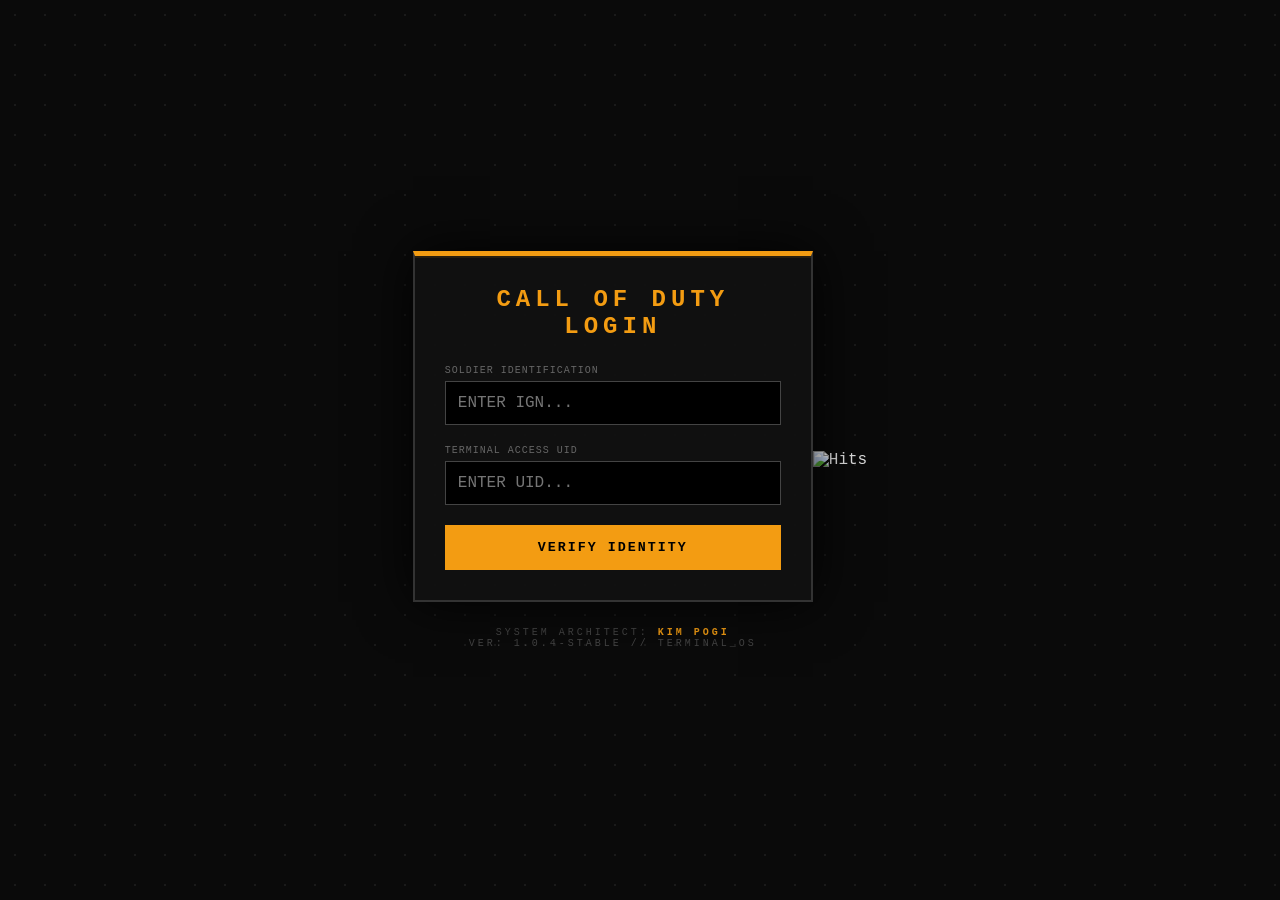
==== index.html @ e6d5feb8 "Update index.html" ====
<!DOCTYPE html>
<html lang="en">
<head>
    <meta charset="UTF-8">
    <meta name="viewport" content="width=device-width, initial-scale=1.0">
    <title>CODM Soldier Terminal | Dev: YOUR NAME</title>
    <link rel="stylesheet" href="newlogin.css">
</head>
<body>

    <div class="terminal-container">
        <div id="loginCard" class="card">
            <div class="glitch-wrapper">
                <h2 class="glitch" data-text="SYSTEM LOGIN">CALL OF DUTY LOGIN</h2>
            </div>
            
            <div class="input-group">
                <label>SOLDIER IDENTIFICATION</label>
                <input type="text" id="username" placeholder="ENTER IGN..." autocomplete="off">
            </div>
            
            <div class="input-group">
                <label>TERMINAL ACCESS UID</label>
                <input type="password" id="uid" placeholder="ENTER UID...">
            </div>
            
            <button class="deploy-btn" onclick="authenticate()">VERIFY IDENTITY</button>
            <div id="error" class="error-msg">ACCESS DENIED: INVALID CREDENTIALS</div>
        </div>

        <div id="profileCard" class="card hidden">
            <div class="profile-header">
                <div class="avatar-frame" id="pAvatar"></div>
                <div class="soldier-info">
                    <h1 id="pName">---</h1>
                    <p class="uid-tag" id="pUid">UID: ---</p>
                </div>
            </div>
            
            <div class="stats-row">
                <div class="stat-card"><span>RANK</span><strong id="pRank">---</strong></div>
                <div class="stat-card"><span>K/D</span><strong id="pKd">0.00</strong></div>
                <div class="stat-card"><span>LEVEL</span><strong id="pLvl">0</strong></div>
            </div>

            <p class="admin-seal">AUTHORIZED BY SYSTEM ADMIN: <span class="dev-highlight">KIM POGI</span></p>
            <button class="deploy-btn logout-style" onclick="logout()">ABORT SESSION</button>
        </div>

        <div class="dev-credits">
            <p>SYSTEM ARCHITECT: <span class="dev-name">KIM POGI</span></p>
            <p class="sys-version">VER: 1.0.4-STABLE // TERMINAL_OS</p>
        </div>
    </div>

    <script src="function.js"></script>
    <div style="margin-top: 20px; text-align: center;">
    <img src="https://hits.seeyoufarm.com/api/count/incr/badge.svg?url=https%3A%2F%2Fkimput-cpu.github.io%2FCODM-LOGIN&count_bg=%23F39C12&title_bg=%23555555&icon=&icon_color=%23E7E7E7&title=SOLDIERS+VISITED&edge_flat=false" alt="Hits">
</div>
</body>
</html>
---- newlogin.css ----
/* --- BASE & THEME --- */
* {
    margin: 0;
    padding: 0;
    box-sizing: border-box;
    font-family: 'Courier New', Courier, monospace;
}

body {
    background-color: #0a0a0a;
    background-image: radial-gradient(circle, #1a1a1a 1px, transparent 1px);
    background-size: 30px 30px;
    color: #e0e0e0;
    display: flex;
    justify-content: center;
    align-items: center;
    min-height: 100vh;
    overflow: hidden;
}

/* --- ANIMATIONS --- */
@keyframes fadeIn {
    from { opacity: 0; transform: translateY(20px); }
    to { opacity: 1; transform: translateY(0); }
}

@keyframes shake {
    0%, 100% { transform: translateX(0); }
    25% { transform: translateX(-8px); }
    75% { transform: translateX(8px); }
}

@keyframes scanline {
    0% { transform: translateY(-100%); }
    100% { transform: translateY(1000%); }
}

@keyframes pulse {
    0%, 100% { opacity: 0.4; }
    50% { opacity: 1; }
}

/* --- CARDS --- */
.terminal-container { width: 100%; max-width: 400px; }

.card {
    background: rgba(17, 17, 17, 0.98);
    border: 2px solid #333;
    border-top: 5px solid #f39c12;
    padding: 30px;
    box-shadow: 0 0 50px rgba(0,0,0,0.9);
    animation: fadeIn 0.6s ease-out;
    position: relative;
    overflow: hidden;
}

.card::after {
    content: "";
    position: absolute;
    top: 0; left: 0; width: 100%; height: 2px;
    background: rgba(243, 156, 18, 0.1);
    animation: scanline 6s linear infinite;
    pointer-events: none;
}

h2 {
    text-align: center;
    color: #f39c12;
    letter-spacing: 5px;
    margin-bottom: 25px;
}

/* --- INPUTS & BUTTONS --- */
.input-group { margin-bottom: 20px; }

label { display: block; font-size: 10px; color: #666; margin-bottom: 5px; letter-spacing: 1px; }

input {
    width: 100%;
    padding: 12px;
    background: #000;
    border: 1px solid #444;
    color: #f39c12;
    font-size: 16px;
    outline: none;
    transition: 0.3s;
}

input:focus { border-color: #f39c12; box-shadow: 0 0 10px rgba(243, 156, 18, 0.3); }

.deploy-btn {
    width: 100%;
    padding: 15px;
    background: #f39c12;
    color: #000;
    border: none;
    font-weight: 900;
    cursor: pointer;
    letter-spacing: 2px;
    transition: 0.3s;
}

.deploy-btn:hover { background: #fff; box-shadow: 0 0 20px #f39c12; }

/* --- PROFILE DESIGN --- */
.profile-header { display: flex; align-items: center; gap: 20px; margin-bottom: 20px; }

.avatar-frame {
    width: 90px; height: 90px;
    border: 2px solid #f39c12;
    background: #222;
    overflow: hidden;
    box-shadow: 0 0 15px rgba(243, 156, 18, 0.3);
}

.avatar-frame img { width: 100%; height: 100%; object-fit: cover; }

.stats-row { display: grid; grid-template-columns: 1fr 1fr 1fr; gap: 10px; margin-top: 20px; }

.stat-card { background: #050505; padding: 10px; border: 1px solid #333; text-align: center; }

.stat-card strong { color: #f39c12; font-size: 16px; display: block; }

/* --- CREDITS & FOOTER --- */
.dev-credits {
    margin-top: 25px;
    text-align: center;
    font-size: 10px;
    letter-spacing: 3px;
    color: #444;
    animation: pulse 3s infinite;
}

.dev-name { color: #f39c12; font-weight: bold; }

.admin-seal {
    font-size: 9px;
    color: #444;
    text-align: center;
    margin: 20px 0 10px 0;
    border-top: 1px solid #222;
    padding-top: 10px;
}

.dev-highlight { color: #f39c12; font-weight: bold; }

/* --- STATES --- */
.error-msg {
    color: #ff4d4d;
    font-size: 11px;
    text-align: center;
    margin-top: 15px;
    display: none;
    animation: shake 0.4s ease;
}

.hidden { display: none; }

.logout-style { background: #222; color: #777; margin-top: 10px; font-size: 11px; }
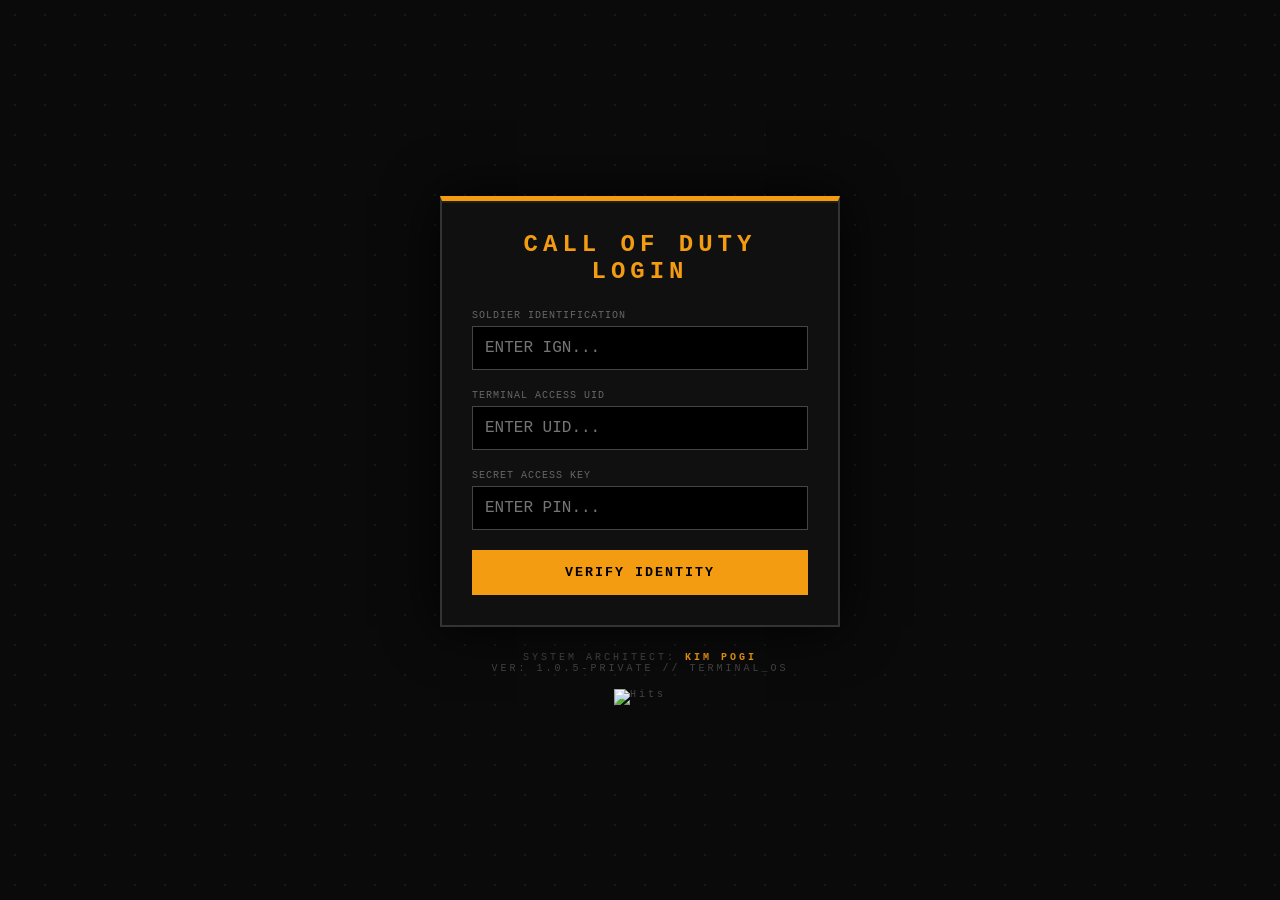
==== commit 5809a9fc: "Add secret access key input and update version Added a secret access key input field and updated ver" ====
--- a/index.html
+++ b/index.html
@@ -3,7 +3,7 @@
 <head>
     <meta charset="UTF-8">
     <meta name="viewport" content="width=device-width, initial-scale=1.0">
-    <title>CODM Soldier Terminal | Dev: YOUR NAME</title>
+    <title>CODM Soldier Terminal | Dev: KIM POGI</title>
     <link rel="stylesheet" href="newlogin.css">
 </head>
 <body>
@@ -23,9 +23,14 @@
                 <label>TERMINAL ACCESS UID</label>
                 <input type="password" id="uid" placeholder="ENTER UID...">
             </div>
+
+            <div class="input-group">
+                <label>SECRET ACCESS KEY</label>
+                <input type="password" id="accessKey" placeholder="ENTER PIN...">
+            </div>
             
             <button class="deploy-btn" onclick="authenticate()">VERIFY IDENTITY</button>
-            <div id="error" class="error-msg">ACCESS DENIED: INVALID CREDENTIALS</div>
+            <div id="error" class="error-msg" style="display:none;">ACCESS DENIED: INVALID CREDENTIALS</div>
         </div>
 
         <div id="profileCard" class="card hidden">
@@ -49,13 +54,14 @@
 
         <div class="dev-credits">
             <p>SYSTEM ARCHITECT: <span class="dev-name">KIM POGI</span></p>
-            <p class="sys-version">VER: 1.0.4-STABLE // TERMINAL_OS</p>
+            <p class="sys-version">VER: 1.0.5-PRIVATE // TERMINAL_OS</p>
+            
+            <div style="margin-top: 15px;">
+                <img src="https://hits.seeyoufarm.com/api/count/incr/badge.svg?url=https%3A%2F%2Fkimput-cpu.github.io%2FCODM-LOGIN&count_bg=%23F39C12&title_bg=%23555555&icon=&icon_color=%23E7E7E7&title=SOLDIERS+VISITED&edge_flat=false" alt="Hits">
+            </div>
         </div>
     </div>
 
     <script src="function.js"></script>
-    <div style="margin-top: 20px; text-align: center;">
-    <img src="https://hits.seeyoufarm.com/api/count/incr/badge.svg?url=https%3A%2F%2Fkimput-cpu.github.io%2FCODM-LOGIN&count_bg=%23F39C12&title_bg=%23555555&icon=&icon_color=%23E7E7E7&title=SOLDIERS+VISITED&edge_flat=false" alt="Hits">
-</div>
 </body>
 </html>
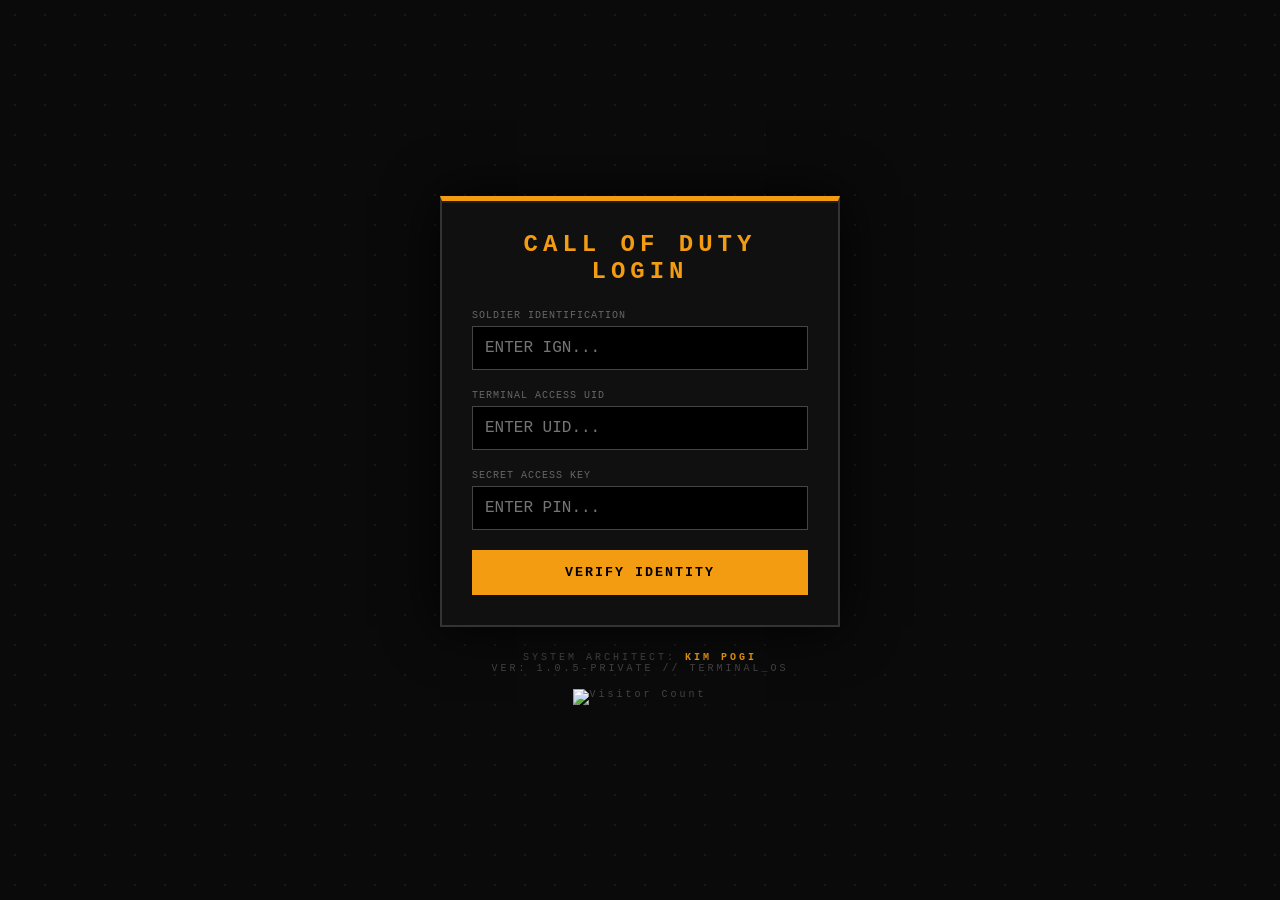
==== commit 36ed6517: "Update index.html" ====
--- a/index.html
+++ b/index.html
@@ -57,7 +57,7 @@
             <p class="sys-version">VER: 1.0.5-PRIVATE // TERMINAL_OS</p>
             
             <div style="margin-top: 15px;">
-                <img src="https://hits.seeyoufarm.com/api/count/incr/badge.svg?url=https%3A%2F%2Fkimput-cpu.github.io%2FCODM-LOGIN&count_bg=%23F39C12&title_bg=%23555555&icon=&icon_color=%23E7E7E7&title=SOLDIERS+VISITED&edge_flat=false" alt="Hits">
+              <img src="https://count.getloli.com/get/@kimput-codm?theme=rule_34" alt="Visitor Count" style="height: 30px;">
             </div>
         </div>
     </div>
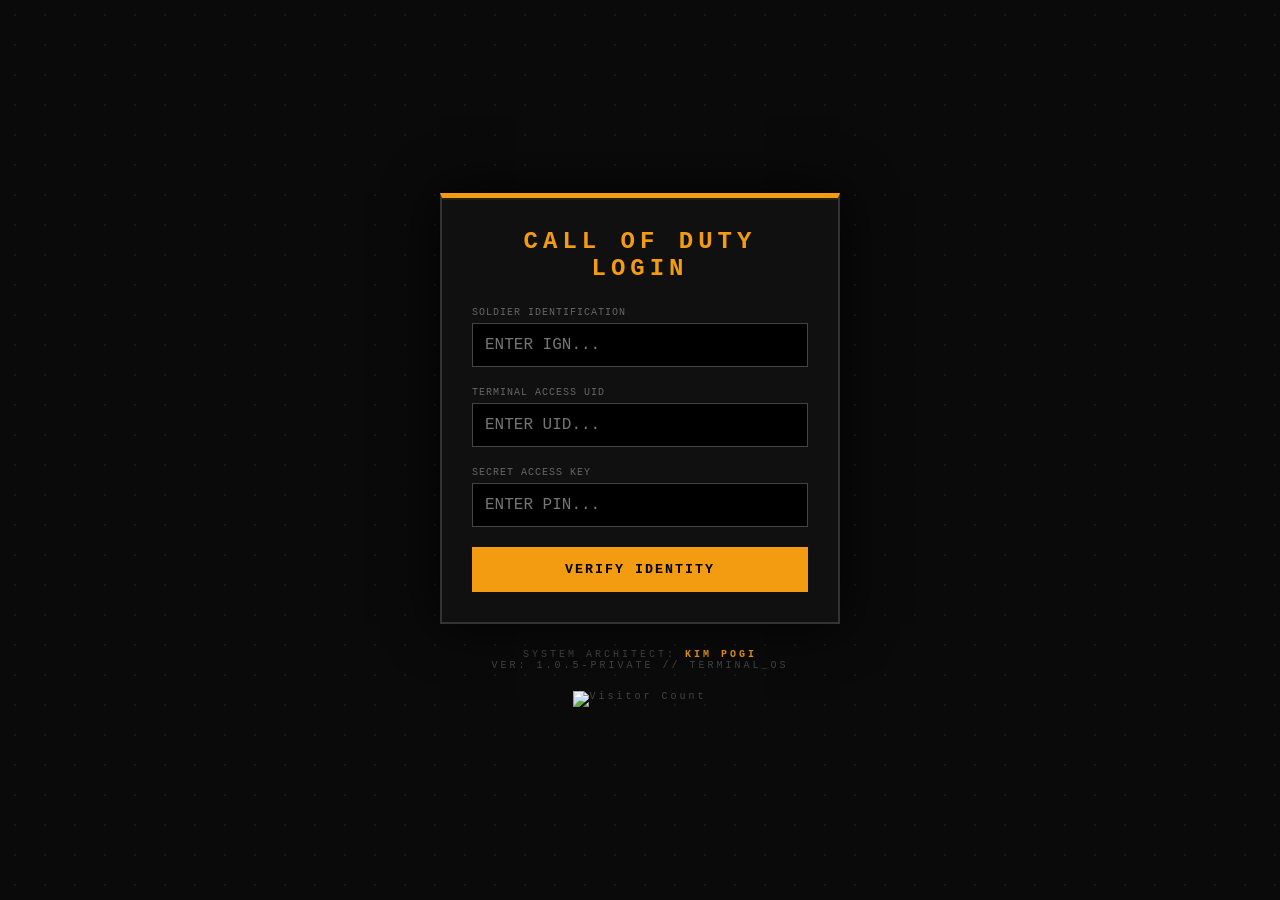
==== commit b7c9d635: "Update index.html" ====
--- a/index.html
+++ b/index.html
@@ -56,9 +56,9 @@
             <p>SYSTEM ARCHITECT: <span class="dev-name">KIM POGI</span></p>
             <p class="sys-version">VER: 1.0.5-PRIVATE // TERMINAL_OS</p>
             
-            <div style="margin-top: 15px;">
-              <img src="https://count.getloli.com/get/@kimput-codm?theme=rule_34" alt="Visitor Count" style="height: 30px;">
-            </div>
+        <div style="margin-top: 20px;">
+            <img src="https://img.shields.io/endpoint?url=https%3A%2F%2Fhits.dwyl.com%2Fkimput-cpu%2FCODM-LOGIN.json%3Fshow%3Dtrue&style=for-the-badge&color=orange&label=SOLDIERS%20DEPLOYED" alt="Visitor Count">
+         </div>
         </div>
     </div>
 
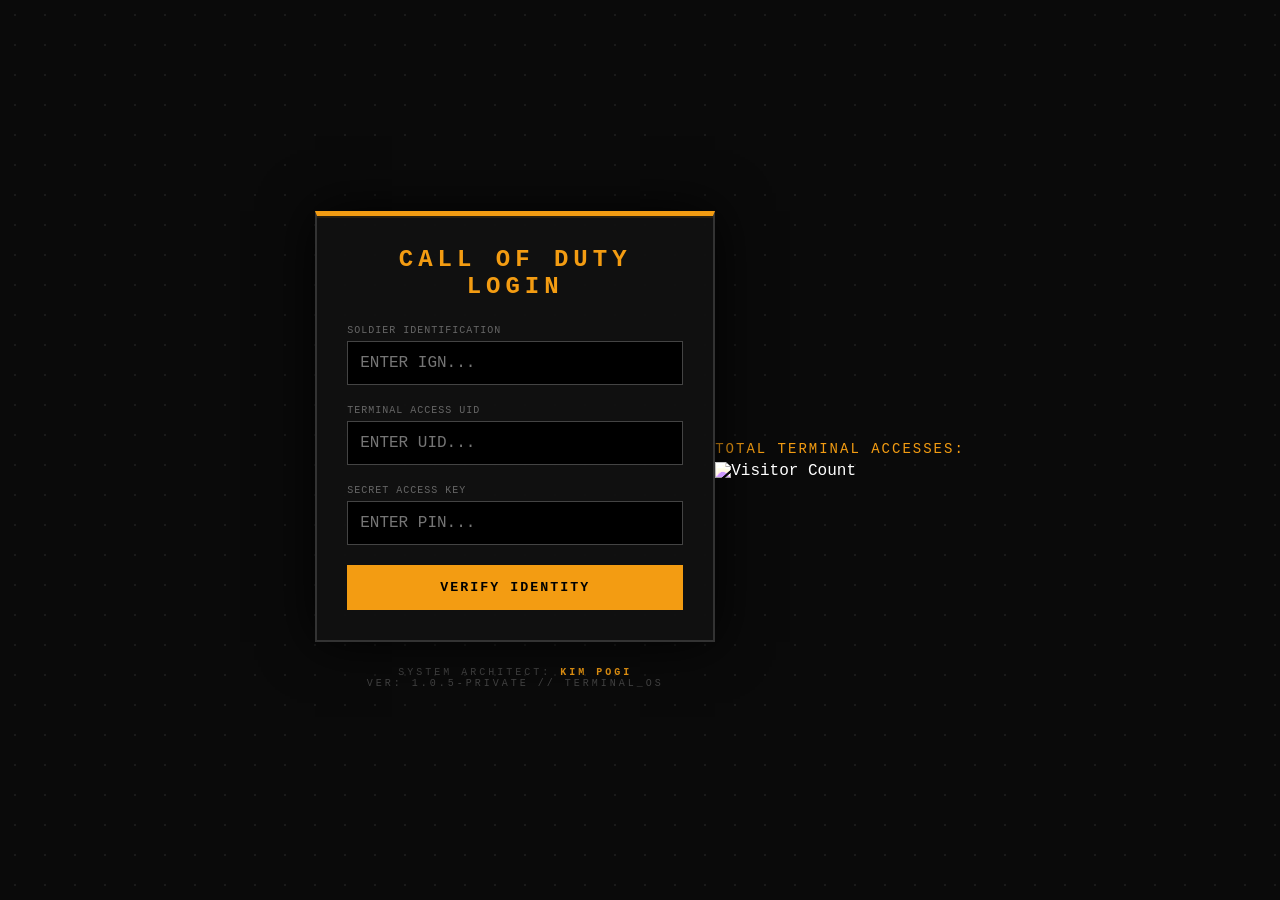
==== commit 80cbd2d7: "Fix HTML structure and add visitor count feature" ====
--- a/index.html
+++ b/index.html
@@ -55,13 +55,15 @@
         <div class="dev-credits">
             <p>SYSTEM ARCHITECT: <span class="dev-name">KIM POGI</span></p>
             <p class="sys-version">VER: 1.0.5-PRIVATE // TERMINAL_OS</p>
-            
-        <div style="margin-top: 20px;">
-            <img src="https://img.shields.io/endpoint?url=https%3A%2F%2Fhits.dwyl.com%2Fkimput-cpu%2FCODM-LOGIN.json%3Fshow%3Dtrue&style=for-the-badge&color=orange&label=SOLDIERS%20DEPLOYED" alt="Visitor Count">
-         </div>
         </div>
     </div>
 
     <script src="function.js"></script>
+    <div style="margin-top: 20px;">
+    <p style="color: #F39C12; font-size: 14px; margin-bottom: 5px; font-family: 'Courier New', Courier, monospace; letter-spacing: 2px;">
+        TOTAL TERMINAL ACCESSES:
+    </p>
+    <img src="https://count.getloli.com/get/@kimput-codm-v2?theme=asoul" alt="Visitor Count" style="filter: hue-rotate(160deg) brightness(1.2); height: 35px;">
+</div>
 </body>
 </html>
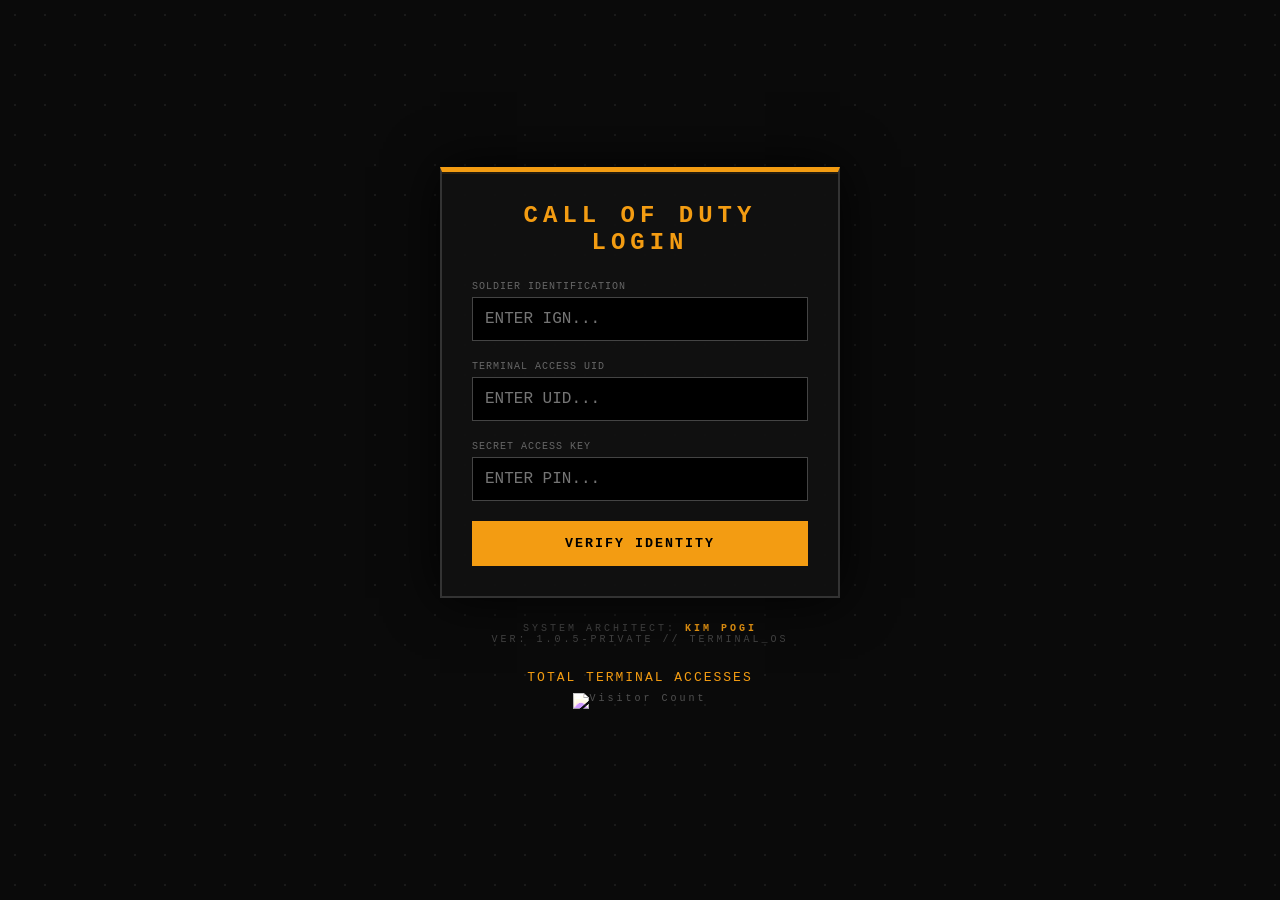
==== commit 3ac086f3: "Refactor index.html for improved layout and styling Updated the structure and styling of the termina" ====
--- a/index.html
+++ b/index.html
@@ -52,18 +52,19 @@
             <button class="deploy-btn logout-style" onclick="logout()">ABORT SESSION</button>
         </div>
 
-        <div class="dev-credits">
+        <div class="dev-credits" style="display: flex; flex-direction: column; align-items: center; text-align: center;">
             <p>SYSTEM ARCHITECT: <span class="dev-name">KIM POGI</span></p>
             <p class="sys-version">VER: 1.0.5-PRIVATE // TERMINAL_OS</p>
+            
+            <div style="margin-top: 25px; display: flex; flex-direction: column; align-items: center;">
+                <p style="color: #F39C12; font-size: 13px; margin-bottom: 8px; font-family: 'Courier New', Courier, monospace; letter-spacing: 2px;">
+                    TOTAL TERMINAL ACCESSES
+                </p>
+                <img src="https://count.getloli.com/get/@kimput-codm-v2?theme=asoul" alt="Visitor Count" style="filter: hue-rotate(160deg) brightness(1.2); height: 40px;">
+            </div>
         </div>
     </div>
 
     <script src="function.js"></script>
-    <div style="margin-top: 20px;">
-    <p style="color: #F39C12; font-size: 14px; margin-bottom: 5px; font-family: 'Courier New', Courier, monospace; letter-spacing: 2px;">
-        TOTAL TERMINAL ACCESSES:
-    </p>
-    <img src="https://count.getloli.com/get/@kimput-codm-v2?theme=asoul" alt="Visitor Count" style="filter: hue-rotate(160deg) brightness(1.2); height: 35px;">
-</div>
 </body>
 </html>
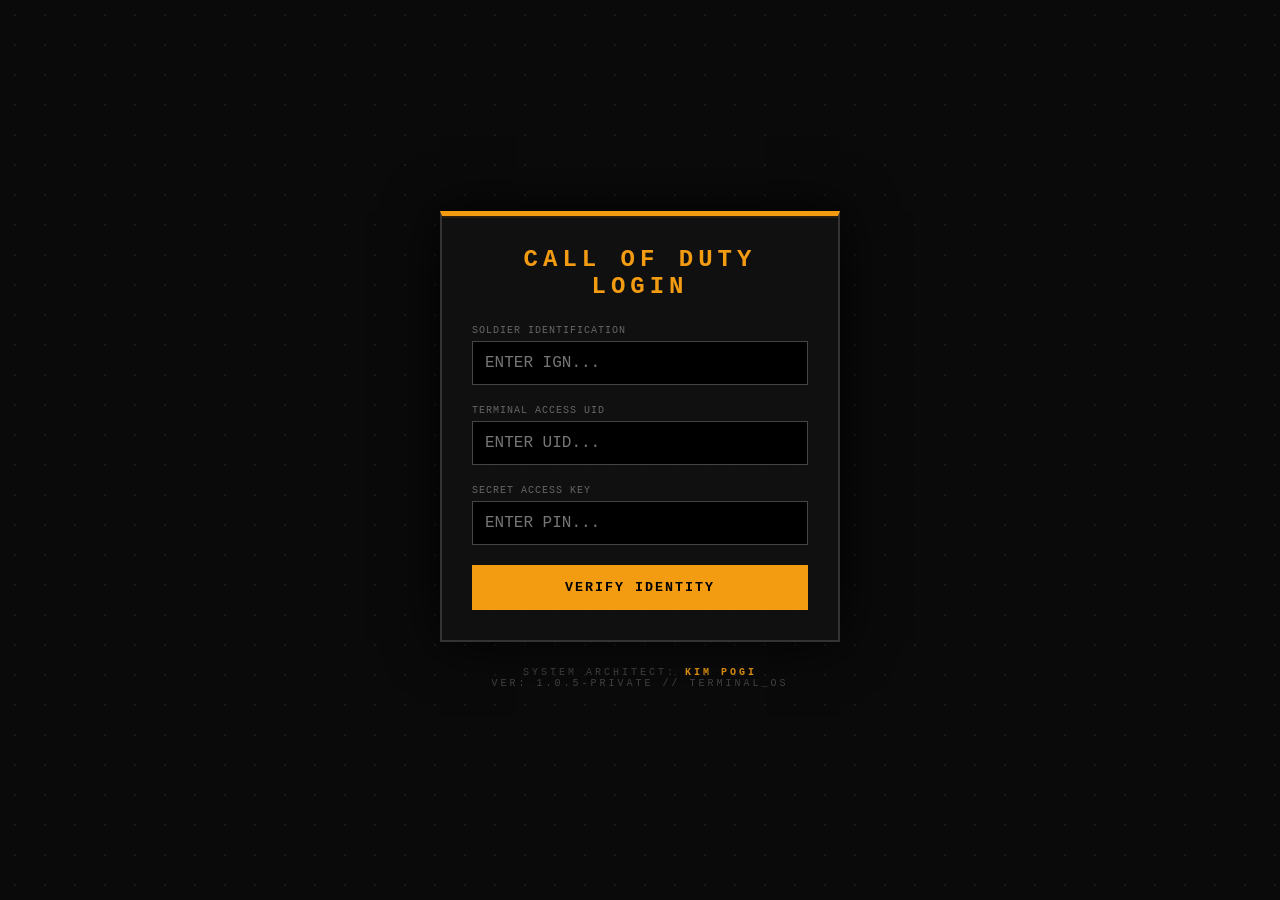
==== commit 4a144d4d: "Fix HTML formatting and structure" ====
--- a/index.html
+++ b/index.html
@@ -52,16 +52,9 @@
             <button class="deploy-btn logout-style" onclick="logout()">ABORT SESSION</button>
         </div>
 
-        <div class="dev-credits" style="display: flex; flex-direction: column; align-items: center; text-align: center;">
+        <div class="dev-credits">
             <p>SYSTEM ARCHITECT: <span class="dev-name">KIM POGI</span></p>
             <p class="sys-version">VER: 1.0.5-PRIVATE // TERMINAL_OS</p>
-            
-            <div style="margin-top: 25px; display: flex; flex-direction: column; align-items: center;">
-                <p style="color: #F39C12; font-size: 13px; margin-bottom: 8px; font-family: 'Courier New', Courier, monospace; letter-spacing: 2px;">
-                    TOTAL TERMINAL ACCESSES
-                </p>
-                <img src="https://count.getloli.com/get/@kimput-codm-v2?theme=asoul" alt="Visitor Count" style="filter: hue-rotate(160deg) brightness(1.2); height: 40px;">
-            </div>
         </div>
     </div>
 
